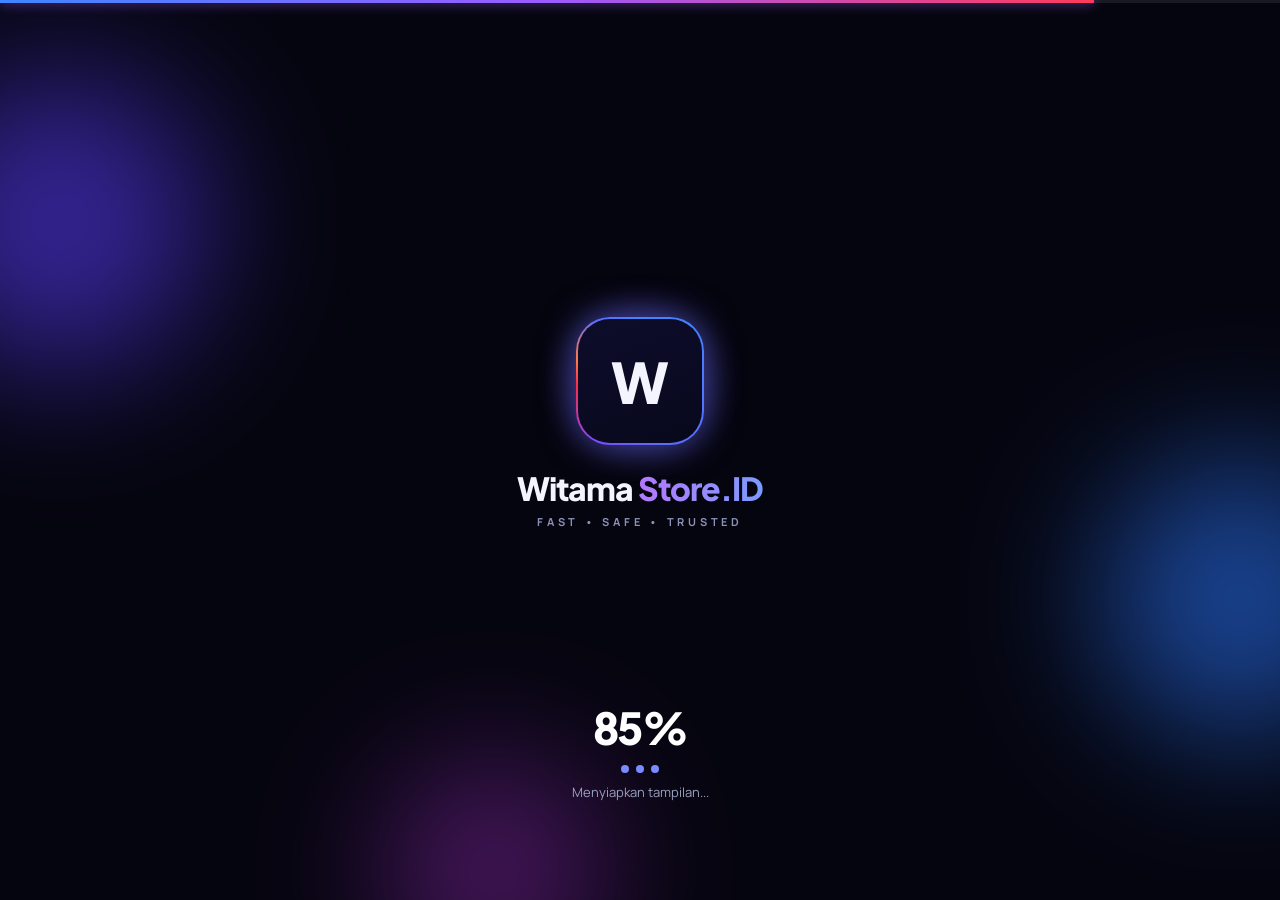
==== index.html @ 4ad50e14 "Add files via upload" ====
<!doctype html>
<html lang="id"><head><meta charset="utf-8"><meta name="viewport" content="width=device-width,initial-scale=1,viewport-fit=cover">
<title>Witama Store.ID — Katalog</title>
<link rel="preconnect" href="https://fonts.googleapis.com"><link rel="preconnect" href="https://fonts.gstatic.com" crossorigin>
<link href="https://fonts.googleapis.com/css2?family=Manrope:wght@400;500;600;700;800&family=Plus+Jakarta+Sans:wght@600;700;800&display=swap" rel="stylesheet">
<link rel="stylesheet" href="style.css?v=20261004-v12"></head>
<body class="site-page">
<svg width="0" height="0" style="position:absolute"><defs><linearGradient id="wg" x1="0" y1="0" x2="1" y2="1"><stop offset="0" stop-color="#7a4dff"/><stop offset="1" stop-color="#3f86ff"/></linearGradient></defs><symbol id="w" viewBox="0 0 130 110"><path fill="url(#wg)" d="M6 12h30l15 58 14-38h0l14 38 15-58h30l-33 92H78L65 68 52 104H39z"/></symbol></svg>
<div id="splash" class="splash"><span class="sp-top"><b id="spFill"></b></span><i class="blob b1"></i><i class="blob b2"></i><i class="blob b3"></i>
<div class="sp-core"><span class="sp-glow"></span><div class="sp-logo neon" id="spLogo"><span>W</span></div><h2 id="spBrand">Witama <i>Store.ID</i></h2><p class="sp-tag">FAST • SAFE • TRUSTED</p></div>
<div class="sp-foot"><b id="spPct">0%</b><div class="dots"><i></i><i></i><i></i></div><span id="spText">Menyiapkan tampilan...</span></div></div>
<div id="wall" class="wall"></div>
<div class="app">
<!-- BERANDA -->
<section id="vHome" class="view">
  <header class="bar"><a class="brand" href="index.html"><span class="brand-logo neon"><span>W</span></span><b class="brand-name">Witama <i>Store.ID</i></b></a></header>
  <p id="homeDesc" class="home-desc">Solusi digital terbaik untuk kebutuhan online kamu.</p>
  <div id="homeGrid" class="grid2"></div><div id="empty" class="empty hidden">Belum ada katalog aktif.</div>
</section>
<!-- DETAIL -->
<section id="vDet" class="view hidden">
  <header class="bar"><a class="brand" href="index.html"><span class="brand-logo neon"><span>W</span></span><b class="brand-name">Witama <i>Store.ID</i></b></a><div class="bar-r"><a class="pill sq" href="index.html" data-home aria-label="Tutup">×</a></div></header>
  <div class="head-txt"><button id="dToggle" class="d-toggle" type="button"><h2 id="dTitle"></h2><span>⌄</span></button><div id="dDesc" class="dd hidden"></div></div>
  <div class="d-art neon"><i class="badge">Rekomendasi</i><img id="dImg" alt=""><div id="dPh" class="ph"><svg viewBox="0 0 130 110"><use href="#w"/></svg></div></div>
  <h3 class="d-h">Detail Katalog</h3>
  <div class="feat"><span>◈</span><div><b>Akses Cepat</b><small>Proses langsung dalam hitungan detik</small></div></div>
  <div class="feat"><span>🔒</span><div><b>Aman &amp; Terpercaya</b><small>Data anda selalu terlindungi</small></div></div>
  <div class="feat"><span>◆</span><div><b>Harga Terbaik</b><small>Kualitas premium dengan harga bersahabat</small></div></div>
  <button id="openProduct" class="btn-main">⚡ Buka Katalog →</button>
</section>
<footer class="foot">© <span id="yr"></span> <b id="footBrand">Witama Store.ID</b>. All rights reserved.</footer>
</div>
<script src="data.js?v=20261004-v12"></script><script src="script.js?v=20261004-v12"></script>
</body></html>
---- style.css ----
:root{--text:#f4f4ff;--muted:#9aa0c0;--p:#8a5cff;--b:#3f86ff;--danger:#ff7187;--ok:#72e0ad;--font:'Manrope',system-ui,sans-serif;--disp:'Plus Jakarta Sans',var(--font);--grad:linear-gradient(90deg,#7a4dff,#3f86ff);--edge:linear-gradient(135deg,#4f8dff,#9b5cff 55%,#d45bff)}
*{box-sizing:border-box;-webkit-tap-highlight-color:transparent}html{scroll-behavior:smooth}
body{margin:0;color:var(--text);font-family:var(--font);background:#04040f}
body:before{content:"";position:fixed;inset:0;z-index:-1;background:radial-gradient(ellipse at 20% 8%,rgba(122,77,255,.45),transparent 45%),radial-gradient(ellipse at 90% 30%,rgba(47,110,255,.35),transparent 42%),radial-gradient(ellipse at 40% 75%,rgba(160,60,255,.28),transparent 45%),radial-gradient(1.2px 1.2px at 12% 20%,#fff8,transparent),radial-gradient(1px 1px at 70% 12%,#fff9,transparent),radial-gradient(1px 1px at 38% 48%,#fff7,transparent),radial-gradient(1.2px 1.2px at 85% 66%,#fff8,transparent),radial-gradient(1px 1px at 22% 82%,#fff7,transparent),#04040f}
a{color:inherit;text-decoration:none}button,input,textarea{font:inherit;color:inherit}button{cursor:pointer}.hidden{display:none!important}
.app{width:min(100%,480px);margin:auto;padding:max(14px,env(safe-area-inset-top)) 16px 28px;min-height:100vh}
.view{animation:in .25s ease}@keyframes in{from{opacity:0;transform:translateY(6px)}}
.bar{display:flex;align-items:center;justify-content:space-between;gap:8px;padding:10px 12px;border:1px solid rgba(120,130,255,.22);border-radius:20px;background:rgba(14,14,36,.6);backdrop-filter:blur(14px);margin-bottom:18px}
.brand{display:flex;align-items:center;gap:10px;min-width:0}.brand-logo{width:36px;height:36px;border-radius:11px;display:grid;place-items:center;overflow:hidden;background:var(--grad);box-shadow:0 0 18px rgba(110,80,255,.45);flex:none}.brand-logo span{font:800 20px var(--disp)}.brand-logo img{width:100%;height:100%;object-fit:cover}
.brand-name{font:800 15px var(--disp);white-space:nowrap}.brand-name small{font-weight:600;color:var(--muted)}i{font-style:normal}.brand-name i,h1 i{background:linear-gradient(90deg,#b678ff,#7a9bff);-webkit-background-clip:text;background-clip:text;color:transparent}
.bar-r{display:flex;gap:8px}.pill{border:1px solid rgba(120,130,255,.3);background:rgba(30,32,70,.55);border-radius:12px;padding:8px 12px;font-size:11px;font-weight:700;color:#cfd3ff}.pill.sq{width:38px;height:38px;padding:0;display:grid;place-items:center;font-size:20px;line-height:1}
.hero{text-align:left;padding:6px 4px 24px}.hero-art{height:210px;display:grid;place-items:center;margin-bottom:6px;filter:drop-shadow(0 0 30px rgba(120,80,255,.7))}.hero-art svg{height:170px;width:auto}.hero-art img{max-height:210px;max-width:100%;border-radius:22px;object-fit:contain}
.eyebrow,.sec-head b{font-size:11px;letter-spacing:.3em;font-weight:800;color:#aab0d6}
.hero h1{font:800 38px/1.05 var(--disp);letter-spacing:-.04em;margin:8px 0 6px}.hero p{margin:0 0 18px;color:#c7cae6;font-size:14px}
.cta-line{display:flex;align-items:center;gap:12px;padding:10px 16px 10px 10px;border-radius:18px;border:1.5px solid transparent;background:linear-gradient(#0c0c26,#0c0c26) padding-box,var(--edge) border-box;box-shadow:0 0 22px rgba(110,80,255,.35)}.cta-ic{width:34px;height:34px;border-radius:50%;display:grid;place-items:center;background:rgba(120,90,255,.3)}.cta-line b{flex:1;font-size:15px;color:#c9b6ff}.cta-line em{font-style:normal;color:#c9b6ff}
.sec-head{display:flex;justify-content:space-between;align-items:center;margin:8px 4px 12px}.sec-head a,.sec-head span{font-size:12px;color:#b9a2ff;font-weight:600}
.neon{border:1.5px solid transparent;background:linear-gradient(160deg,#0d0d2c,#08081c) padding-box,var(--edge) border-box;box-shadow:0 0 20px rgba(100,80,255,.35),inset 0 0 24px rgba(80,70,255,.12)}
.grid2{display:grid;grid-template-columns:1fr 1fr;gap:12px}.card{position:relative;border-radius:22px;padding:14px 12px 12px;display:flex;flex-direction:column;gap:8px;min-height:128px}.ci{width:60px;height:60px;border-radius:16px;overflow:hidden;display:grid;place-items:center}.ci img,.ri img{width:100%;height:100%;object-fit:cover}.ci svg,.ri svg{width:70%}.card b{font-size:13px;padding-right:34px}
.go{width:30px;height:30px;border-radius:50%;display:grid;place-items:center;background:linear-gradient(135deg,#7a4dff,#4e8cff);font-size:14px;flex:none}.card .go{position:absolute;right:10px;bottom:10px}
.head-txt{padding:4px 4px 16px}.head-txt h2{font:800 28px/1.1 var(--disp);letter-spacing:-.03em;margin:8px 0}.head-txt p{margin:0;color:#c7cae6;font-size:13.5px}
.list{display:grid;gap:12px}.row{display:flex;align-items:center;gap:14px;padding:12px;border-radius:22px}.ri{width:64px;height:64px;border-radius:16px;overflow:hidden;display:grid;place-items:center;flex:none}.row div{flex:1;min-width:0}.row b{display:block;font-size:14px}.row small{display:block;color:var(--muted);font-size:11.5px;margin-top:3px;overflow:hidden;text-overflow:ellipsis;white-space:nowrap}
.d-art{position:relative;border-radius:22px;overflow:hidden;aspect-ratio:16/10;display:grid;place-items:center;margin-bottom:16px}.d-art img{width:100%;height:100%;object-fit:cover}.ph svg{width:90px}.badge{position:absolute;right:10px;top:10px;z-index:2;font-size:10px;padding:5px 10px;border-radius:10px;background:rgba(10,10,30,.75);border:1px solid rgba(160,150,255,.4)}
.d-h{font:700 16px var(--disp);padding-bottom:8px;margin:6px 4px 10px;border-bottom:1px solid rgba(120,130,255,.3)}
.feat{display:flex;gap:12px;align-items:center;padding:8px 4px}.feat span{width:40px;height:40px;border-radius:12px;display:grid;place-items:center;background:rgba(80,80,170,.35);border:1px solid rgba(130,130,255,.25)}.feat b{display:block;font-size:14px}.feat small{color:var(--muted);font-size:11.5px}
.btn-main{display:block;width:100%;margin-top:18px;padding:15px;border:0;border-radius:18px;background:var(--grad);color:#fff;font-weight:800;font-size:15px;box-shadow:0 8px 28px rgba(90,80,255,.45)}.btn-main.sm{padding:12px;font-size:14px;border-radius:14px;margin-top:12px}.btn-main:disabled{opacity:.6}
.empty{text-align:center;color:var(--muted);padding:30px}footer{text-align:center;color:#6f7498;font-size:11px;padding:26px 0 8px}
/* admin */
.panel{border:1px solid rgba(120,130,255,.22);border-radius:20px;background:rgba(12,12,32,.7);padding:14px;margin-bottom:14px}.panel h3{margin:0 0 12px;font:700 15px var(--disp)}
.stats{display:grid;grid-template-columns:repeat(3,1fr);gap:10px;margin-bottom:14px}.stats div{border:1px solid rgba(120,130,255,.22);border-radius:16px;background:rgba(12,12,32,.7);padding:12px}.stats small{color:var(--muted);font-size:12px}.stats b{display:block;font:800 26px var(--disp)}
.sub{border:1px solid rgba(120,130,255,.2);border-radius:14px;padding:12px;margin-bottom:10px;background:rgba(8,8,24,.6)}.sub>b,summary b{display:block;font-size:13px}.sub small{display:block;color:var(--muted);font-size:11px;margin:2px 0 8px}summary{cursor:pointer;list-style:none}
.logo-row{display:flex;align-items:center;gap:10px}.lp{width:60px;height:60px;border-radius:14px;overflow:hidden;display:grid;place-items:center;background:var(--grad);font:800 28px var(--disp);flex:none}.lp.big{width:92px;background:#0d0d2c;border:1px solid rgba(120,130,255,.3)}.lp img{width:100%;height:100%;object-fit:cover}
.up{position:relative;padding:9px 14px;border-radius:10px;border:1px solid rgba(100,140,255,.5);background:rgba(40,60,140,.35);font-size:12px;font-weight:700;color:#bcd0ff;cursor:pointer}input[type=file]{position:absolute;inset:0;opacity:0;width:100%;height:100%;cursor:pointer}.trash{margin-left:auto;width:36px;height:36px;border-radius:10px;border:1px solid rgba(120,130,255,.25);background:transparent}
label{display:block;font-size:12.5px;color:#c7cae6;font-weight:600;margin:10px 0 0}input:not([type=file]):not([type=checkbox]),textarea{display:block;width:100%;margin-top:6px;padding:13px;border-radius:12px;border:1px solid rgba(120,130,255,.25);background:#08081c;font-size:14px}textarea{min-height:80px;resize:vertical}input:focus,textarea:focus{outline:1.5px solid #7a6cff}
.drop{position:relative;display:grid;place-items:center;min-height:130px;margin-top:10px;border:1.5px dashed rgba(130,120,255,.5);border-radius:16px;overflow:hidden;text-align:center}.drop img{width:100%;max-height:220px;object-fit:cover}.drop span{padding:16px}.drop i{font-size:30px;color:#b9a2ff}.drop b{display:block;color:#b9a2ff}.drop small{color:var(--muted);font-size:11px}
.sw{display:flex;justify-content:space-between;align-items:center}.switch{position:relative;width:52px;height:30px;margin:0}.switch input{opacity:0;width:0;height:0}.switch i{position:absolute;inset:0;border-radius:99px;background:#2a2c4d;transition:.2s}.switch i:after{content:"";position:absolute;width:24px;height:24px;left:3px;top:3px;border-radius:50%;background:#fff;transition:.2s}.switch input:checked+i{background:var(--grad)}.switch input:checked+i:after{transform:translateX(22px)}
.admin-list{display:grid;gap:10px;margin-top:12px}.admin-item{display:grid;grid-template-columns:52px 1fr;gap:10px;padding:10px;border:1px solid rgba(120,130,255,.2);border-radius:14px;background:rgba(8,8,24,.6)}.admin-item-img{width:52px;height:52px;border-radius:12px;overflow:hidden;display:grid;place-items:center;background:var(--grad);font-weight:800}.admin-item-img img{width:100%;height:100%;object-fit:cover}.admin-item-info b{display:block;font-size:13px}.admin-item-info small{display:block;color:var(--muted);font-size:11px;overflow:hidden;text-overflow:ellipsis;white-space:nowrap}.admin-item-info em{font-style:normal;font-size:11px;font-weight:700}.on{color:var(--ok)}.off{color:var(--danger)}
.admin-item-actions{grid-column:1/-1;display:flex;gap:8px}.admin-item-actions button{flex:1;padding:8px;border-radius:10px;border:1px solid rgba(120,130,255,.3);background:rgba(30,32,70,.55);font-size:12px}.admin-item-actions .danger{color:var(--danger)}
.sheet{position:fixed;inset:0;z-index:50;overflow:auto;background:#04040f}.sheet:before{content:"";position:fixed;inset:0;z-index:-1;background:radial-gradient(ellipse at 20% 8%,rgba(122,77,255,.35),transparent 50%)}
.notice{padding:12px 14px;border-radius:14px;font-size:13px;margin-bottom:12px;border:1px solid}.notice.error{color:#ff9aab;border-color:#7b3348;background:rgba(60,15,30,.6)}.notice.success{color:var(--ok);border-color:#2c6b52;background:rgba(15,50,40,.5)}

.wall{position:fixed;inset:0;z-index:-1;background:center/cover no-repeat}.wall:after{content:"";position:absolute;inset:0;background:linear-gradient(180deg,rgba(4,4,15,.5),rgba(4,4,15,.8))}.has-wall:before{display:none}
@property --ang{syntax:'<angle>';inherits:false;initial-value:0deg}@keyframes spin{to{--ang:360deg}}
.neon{--ang:0deg;--run:conic-gradient(from var(--ang),#3f86ff 0%,#5a6cff 45%,#7a4dff 60%,#ff2b4a 74%,#ff7a45 80%,#5a6cff 90%,#3f86ff 100%);position:relative;border:1.5px solid transparent;background:linear-gradient(160deg,#0d0d2c,#08081c) padding-box,var(--run) border-box;box-shadow:0 0 16px rgba(63,134,255,.25);animation:spin 3.2s linear infinite}
.neon:before{content:"";position:absolute;inset:-2px;border-radius:inherit;background:var(--run);filter:blur(12px);opacity:.45;z-index:-1}
.d-art.neon:before{display:none}
.clamp{display:-webkit-box;-webkit-line-clamp:4;-webkit-box-orient:vertical;overflow:hidden}.head-txt p{white-space:pre-line;overflow-wrap:anywhere}.head-txt h2{overflow-wrap:anywhere}
.more{margin:8px 0 0;padding:0;border:0;background:none;color:#b9a2ff;font-weight:700;font-size:13px}
#notice{position:fixed;top:max(12px,env(safe-area-inset-top));left:50%;transform:translateX(-50%);width:min(440px,calc(100% - 24px));z-index:90;box-shadow:0 8px 30px rgba(0,0,0,.6)}.notice.error{background:#2a0f1b}.notice.success{background:#0c2a22}

.dd{margin-top:2px;color:#d3d6ee;font-size:13.5px;line-height:1.6}.dd.collapsed{max-height:11em;overflow:hidden;-webkit-mask-image:linear-gradient(#000 65%,transparent);mask-image:linear-gradient(#000 65%,transparent)}
.d-intro{margin:0 0 12px;color:#c7cae6}.d-sub{margin:14px 0 8px;font:700 14px var(--disp);color:#fff}
.d-item{display:flex;gap:10px;align-items:flex-start;padding:9px 10px;margin-bottom:8px;border:1px solid rgba(120,130,255,.22);border-radius:14px;background:rgba(14,14,40,.55)}
.d-item .e{width:32px;height:32px;border-radius:10px;display:grid;place-items:center;background:rgba(90,80,190,.35);flex:none;font-size:16px}.d-item b{display:block;font-size:13px;color:#fff}.d-item small{display:block;color:var(--muted);font-size:12px;line-height:1.45;margin-top:1px}

html,body{overflow-x:hidden;max-width:100%}.app{max-width:100%;overflow-x:clip}
.admin-item{grid-template-columns:52px minmax(0,1fr)}.admin-item>*,.row>*,.feat>*,.d-item>*{min-width:0}.admin-item-info{overflow:hidden}.admin-item-info small{overflow:hidden;text-overflow:ellipsis;white-space:nowrap}
.hero{padding-top:min(32vh,240px)}

.hero{padding-top:6px}
.d-toggle{display:flex;align-items:center;justify-content:space-between;gap:12px;width:100%;text-align:left;padding:14px 16px;border-radius:18px;border:1px solid rgba(130,130,255,.3);background:rgba(14,14,40,.6);backdrop-filter:blur(10px)}
.d-toggle h2{margin:0;font:800 22px/1.15 var(--disp);letter-spacing:-.02em;overflow-wrap:anywhere}.d-toggle span{font-size:20px;color:#b9a2ff;transition:transform .2s;flex:none}.d-toggle.open span{transform:rotate(180deg)}
.dd:not(.hidden){margin-top:14px;animation:in .25s ease}

.home-desc{margin:2px 4px 20px;font-size:15px;line-height:1.5;color:#dfe2f7}.grid2{grid-template-columns:repeat(2,minmax(0,1fr))}



.site-page .bar{background:none;border:0;backdrop-filter:none;padding:0 2px;margin-bottom:16px;justify-content:space-between}
.site-page .brand{gap:14px}.site-page .brand-logo{width:76px;height:76px;border-radius:22px}.site-page .brand-logo span{font-size:38px}
.site-page .brand-name{font-size:21px;letter-spacing:-.02em;text-shadow:0 2px 12px rgba(0,0,0,.6)}

/* splash */
.splash{position:fixed;inset:0;z-index:200;display:grid;place-items:center;overflow:hidden;background:#05050f;transition:transform .85s cubic-bezier(.77,0,.18,1),opacity .85s}.splash.out{transform:translateY(-100%);opacity:.3;pointer-events:none}
.sp-top{position:absolute;left:0;top:0;width:100%;height:3px;background:rgba(255,255,255,.08);z-index:3}.sp-top b{display:block;height:100%;width:0;background:linear-gradient(90deg,#3f86ff,#9b5cff,#ff3b5c);box-shadow:0 0 12px #9b5cff;transition:width .35s}
.blob{position:absolute;border-radius:50%;filter:blur(70px);opacity:.55;animation:drift 9s ease-in-out infinite}.b1{width:300px;height:300px;background:#5b3dff;left:-90px;top:8%}.b2{width:280px;height:280px;background:#2b78ff;right:-100px;bottom:18%;animation-delay:-3s}.b3{width:220px;height:220px;background:#d13bff;left:30%;bottom:-80px;animation-delay:-6s;opacity:.35}
@keyframes drift{50%{transform:translate(30px,-40px) scale(1.15)}}@keyframes pulse{50%{transform:scale(1.12);opacity:.7}}@keyframes bob{50%{transform:translateY(-8px)}}
.sp-core{position:relative;display:flex;flex-direction:column;align-items:center;text-align:center;margin-top:-6vh}
.sp-glow{position:absolute;top:-32px;width:190px;height:190px;border-radius:34%;background:radial-gradient(circle,rgba(130,100,255,.55),transparent 68%);filter:blur(10px);animation:pulse 2.2s ease-in-out infinite}
.sp-logo{position:relative;width:128px;height:128px;border-radius:34px;overflow:hidden;display:grid;place-items:center;border-width:2.5px;box-shadow:0 0 36px rgba(100,110,255,.55);animation:spin 2.4s linear infinite,bob 3s ease-in-out infinite}.sp-logo:before{display:none}
.sp-logo img{width:100%;height:100%;object-fit:cover}.sp-logo span{font:800 56px var(--disp)}
.splash h2{font:800 32px/1.1 var(--disp);letter-spacing:-.03em;margin:26px 0 8px}.splash h2 i{background:linear-gradient(90deg,#b678ff,#7a9bff);-webkit-background-clip:text;background-clip:text;color:transparent}
.sp-tag{margin:0;font-size:11px;letter-spacing:.34em;color:#8d93b8;font-weight:700}
.sp-foot{position:absolute;bottom:11%;left:0;right:0;display:flex;flex-direction:column;align-items:center;gap:10px;color:#9aa0c0;font-size:13px}.sp-foot b{font:800 44px var(--disp);color:#fff;letter-spacing:-.04em;font-variant-numeric:tabular-nums}
.dots{display:flex;gap:7px}.dots i{width:8px;height:8px;border-radius:50%;background:#7a8bff;animation:dot 1s ease-in-out infinite}.dots i:nth-child(2){animation-delay:.15s}.dots i:nth-child(3){animation-delay:.3s}@keyframes dot{0%,100%{transform:translateY(0);opacity:.4}50%{transform:translateY(-7px);opacity:1}}
/* logo neon + sway */
.site-page .brand-logo:before{display:none}.site-page .brand-logo{box-shadow:0 0 20px rgba(80,120,255,.5)}
@keyframes sway{0%,100%{transform:rotate(-1.4deg) translateY(0)}50%{transform:rotate(1.4deg) translateY(-5px)}}
.site-page .brand-logo,.card.neon{animation:spin 3.2s linear infinite,sway 4s ease-in-out infinite}
@media (prefers-reduced-motion:reduce){.site-page .brand-logo,.card.neon{animation:spin 3.2s linear infinite}.sp,.sp-glow{animation:none}}
/* footer */
.foot{margin-top:34px;padding:22px 8px 6px;border-top:1px solid rgba(130,140,255,.25);text-align:center;color:#9aa0c0;font-size:13px;line-height:1.6}.foot b{background:linear-gradient(90deg,#b678ff,#7a9bff);-webkit-background-clip:text;background-clip:text;color:transparent}
/* goyang lebih kuat */
@keyframes sway{0%,100%{transform:rotate(-3deg) translateY(0)}50%{transform:rotate(3deg) translateY(-9px) scale(1.02)}}
@keyframes swayLogo{0%,100%{transform:rotate(-6deg) translateY(0)}50%{transform:rotate(6deg) translateY(-8px) scale(1.04)}}
.card.neon{animation:spin 3.2s linear infinite,sway 3.2s ease-in-out infinite}
.site-page .brand-logo{animation:spin 3.2s linear infinite,swayLogo 3s ease-in-out infinite}
.grid2{gap:16px}
@media (prefers-reduced-motion:reduce){.site-page .brand-logo,.card.neon{animation:spin 3.2s linear infinite}}

/* kartu: gambar memenuhi kartu */
.grid2 .card{display:block;padding:0;min-height:0;aspect-ratio:3/4}
.card .ci{position:absolute;inset:0;width:auto;height:auto;border-radius:20.5px;overflow:hidden;display:grid;place-items:center;background:linear-gradient(160deg,#16144a,#0a0a24)}
.card .ci img{width:100%;height:100%;object-fit:cover}.card .ci svg{width:44%}
.card .ci:after{content:"";position:absolute;inset:0;background:linear-gradient(180deg,transparent 48%,rgba(4,4,20,.88))}
.card b{position:absolute;left:14px;right:58px;bottom:14px;z-index:2;padding:0;font-size:14px;line-height:1.25;text-shadow:0 2px 10px rgba(0,0,0,.8)}.card .go{z-index:2}
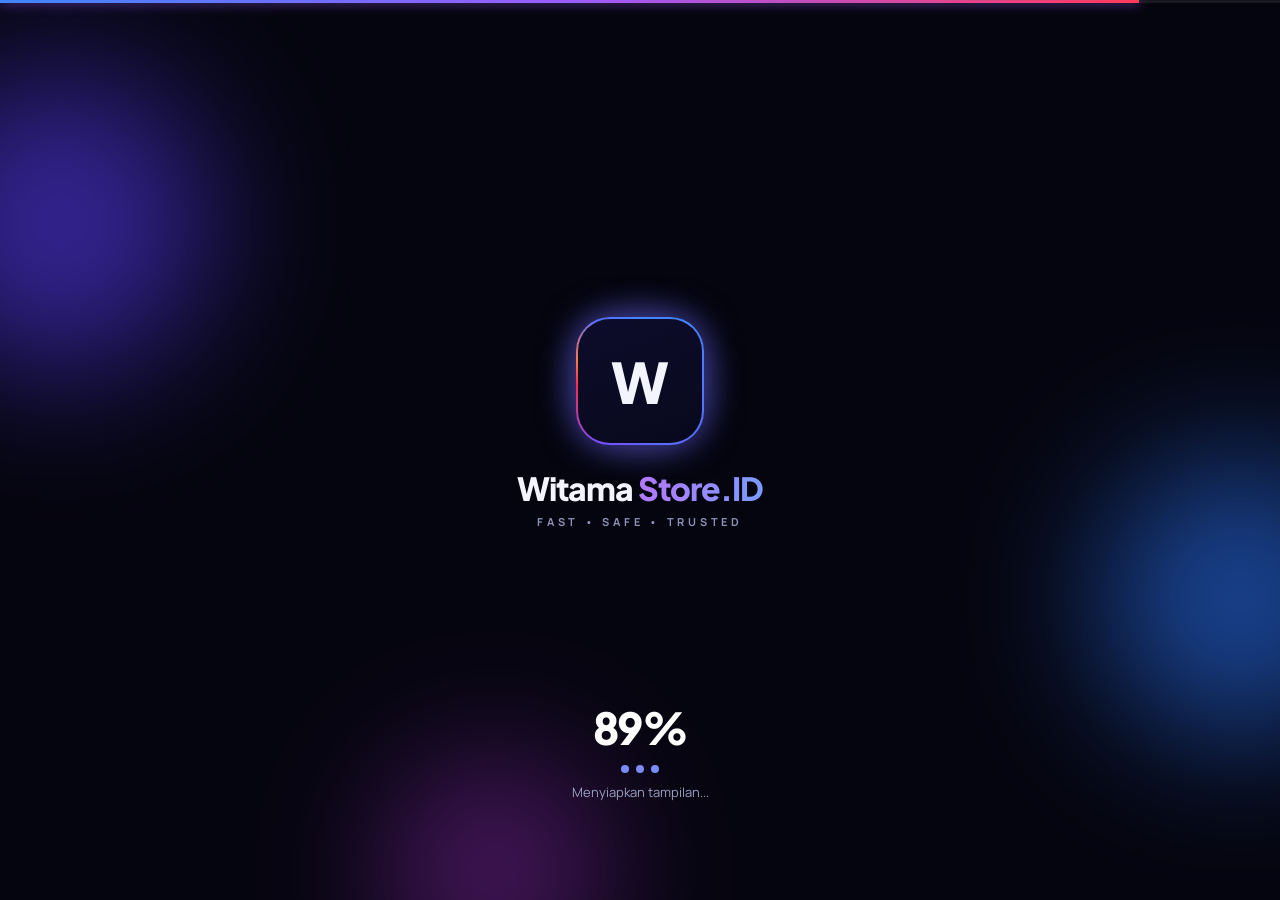
==== commit 2681248e: "Add files via upload" ====
--- a/index.html
+++ b/index.html
@@ -3,7 +3,7 @@
 <title>Witama Store.ID — Katalog</title>
 <link rel="preconnect" href="https://fonts.googleapis.com"><link rel="preconnect" href="https://fonts.gstatic.com" crossorigin>
 <link href="https://fonts.googleapis.com/css2?family=Manrope:wght@400;500;600;700;800&family=Plus+Jakarta+Sans:wght@600;700;800&display=swap" rel="stylesheet">
-<link rel="stylesheet" href="style.css?v=20261004-v12"></head>
+<link rel="stylesheet" href="style.css?v=20261004-v13"></head>
 <body class="site-page">
 <svg width="0" height="0" style="position:absolute"><defs><linearGradient id="wg" x1="0" y1="0" x2="1" y2="1"><stop offset="0" stop-color="#7a4dff"/><stop offset="1" stop-color="#3f86ff"/></linearGradient></defs><symbol id="w" viewBox="0 0 130 110"><path fill="url(#wg)" d="M6 12h30l15 58 14-38h0l14 38 15-58h30l-33 92H78L65 68 52 104H39z"/></symbol></svg>
 <div id="splash" class="splash"><span class="sp-top"><b id="spFill"></b></span><i class="blob b1"></i><i class="blob b2"></i><i class="blob b3"></i>
@@ -30,5 +30,5 @@
 </section>
 <footer class="foot">© <span id="yr"></span> <b id="footBrand">Witama Store.ID</b>. All rights reserved.</footer>
 </div>
-<script src="data.js?v=20261004-v12"></script><script src="script.js?v=20261004-v12"></script>
+<script src="data.js?v=20261004-v13"></script><script src="script.js?v=20261004-v13"></script>
 </body></html>
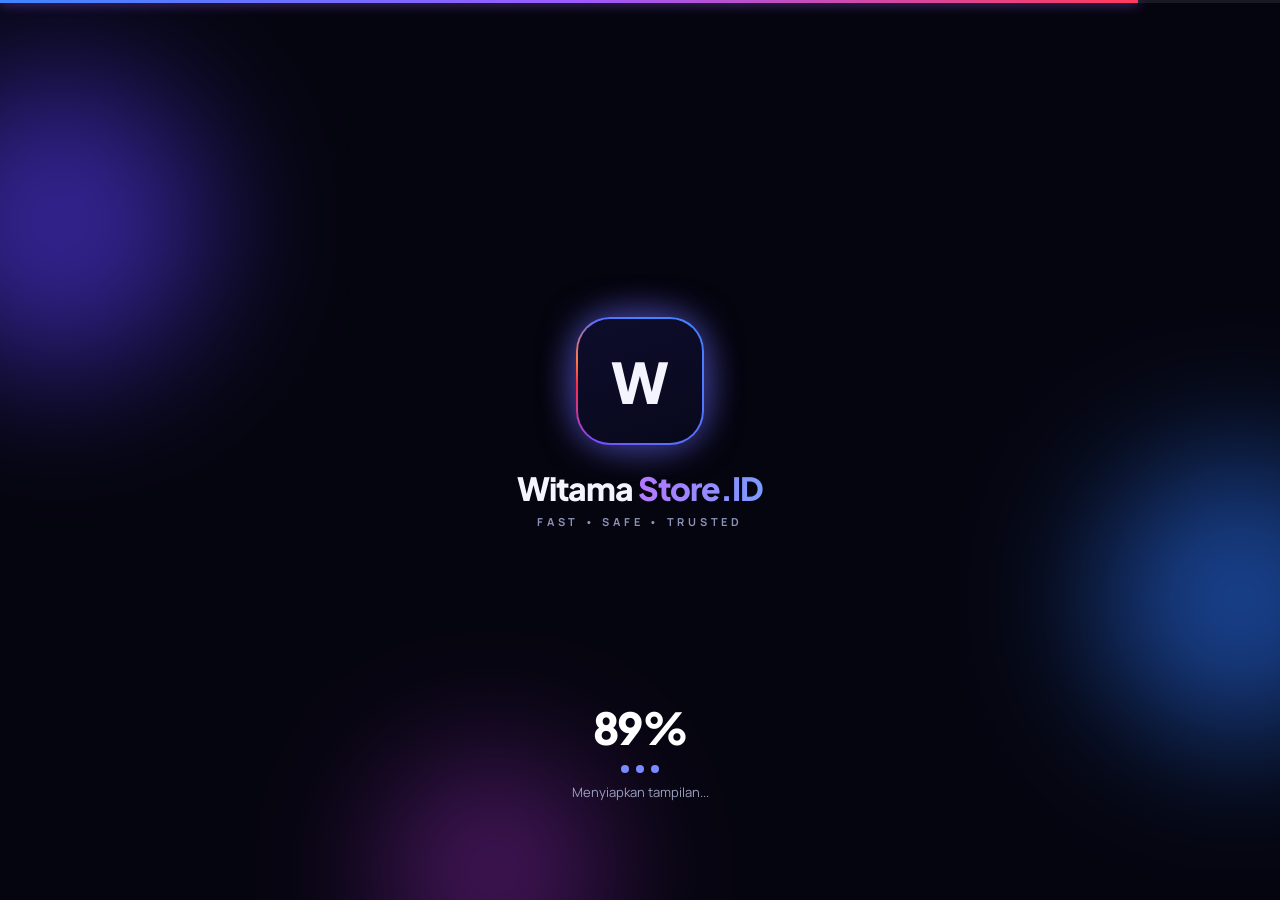
==== commit 3771380a: "Add files via upload" ====
--- a/index.html
+++ b/index.html
@@ -30,5 +30,5 @@
 </section>
 <footer class="foot">© <span id="yr"></span> <b id="footBrand">Witama Store.ID</b>. All rights reserved.</footer>
 </div>
-<script src="data.js?v=20261004-v13"></script><script src="script.js?v=20261004-v13"></script>
+<script src="data.js?v=20261004-v13"></script><script src="script.js?v=20261004-v14"></script>
 </body></html>
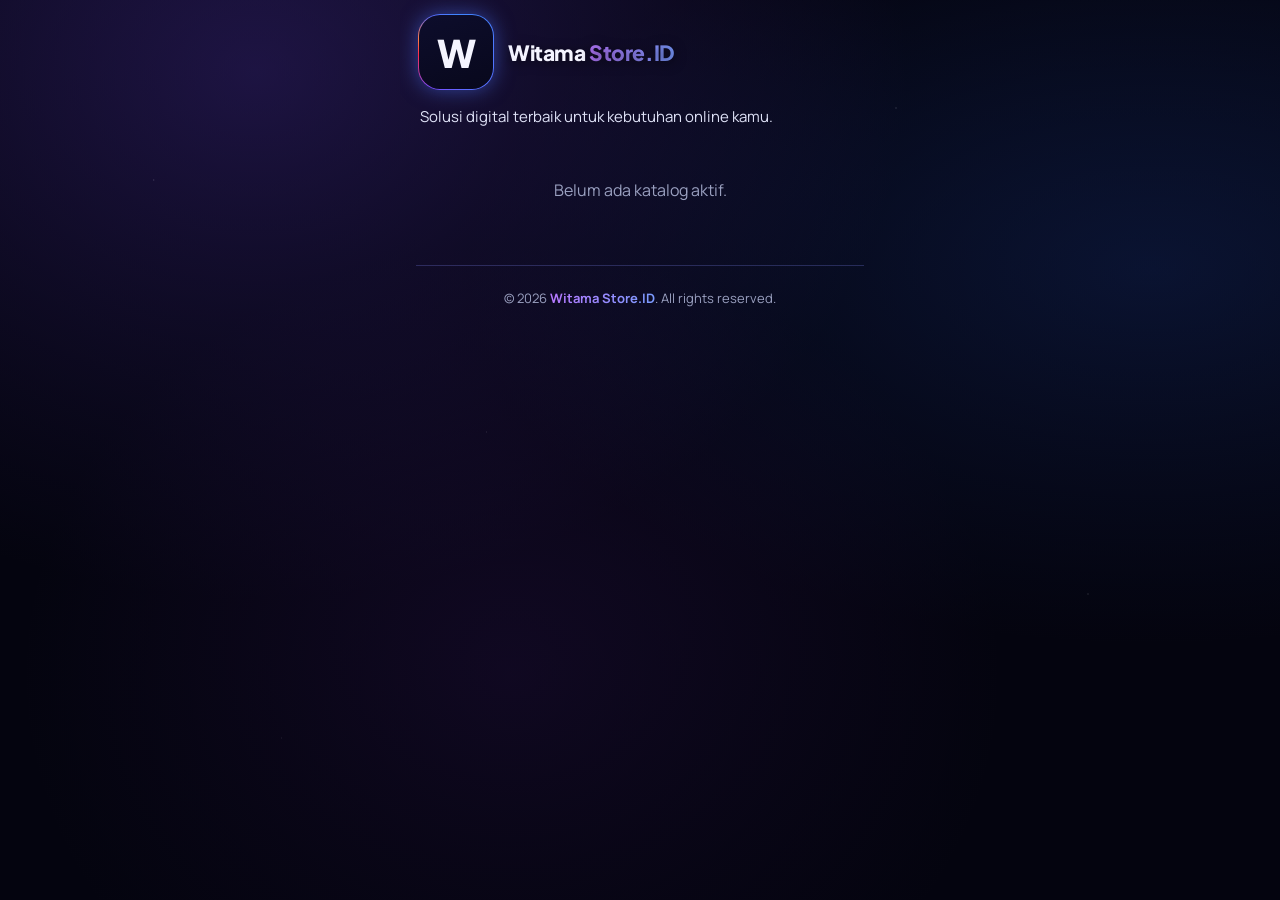
==== commit 3399d0e7: "Add files via upload" ====
--- a/index.html
+++ b/index.html
@@ -30,5 +30,5 @@
 </section>
 <footer class="foot">© <span id="yr"></span> <b id="footBrand">Witama Store.ID</b>. All rights reserved.</footer>
 </div>
-<script src="data.js?v=20261004-v13"></script><script src="script.js?v=20261004-v14"></script>
+<script src="data.js?v=20261004-v13"></script><script src="script.js?v=20261004-v15"></script>
 </body></html>
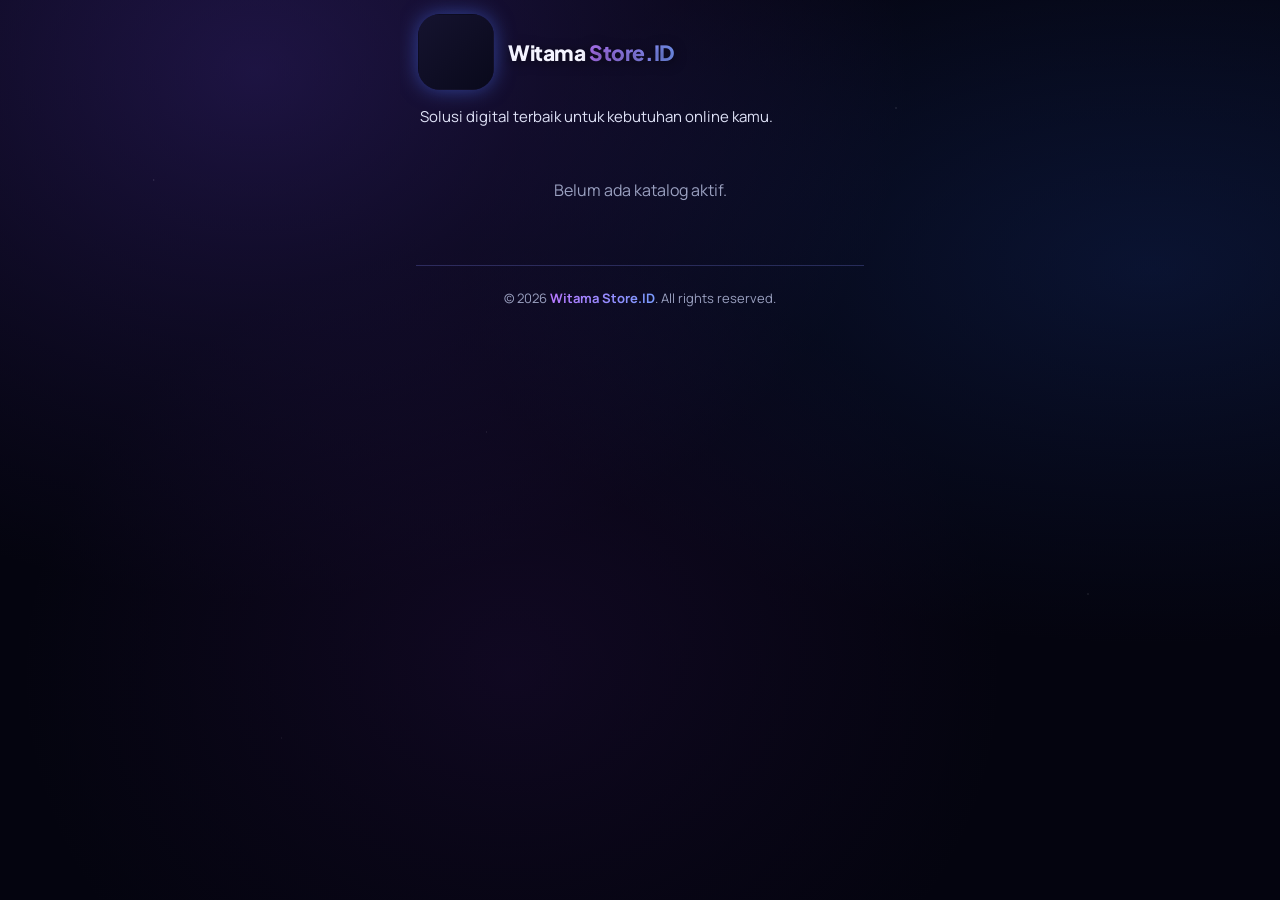
==== commit 58e8f888: "Add files via upload" ====
--- a/index.html
+++ b/index.html
@@ -3,12 +3,13 @@
 <title>Witama Store.ID — Katalog</title>
 <link rel="preconnect" href="https://fonts.googleapis.com"><link rel="preconnect" href="https://fonts.gstatic.com" crossorigin>
 <link href="https://fonts.googleapis.com/css2?family=Manrope:wght@400;500;600;700;800&family=Plus+Jakarta+Sans:wght@600;700;800&display=swap" rel="stylesheet">
-<link rel="stylesheet" href="style.css?v=20261004-v13"></head>
+<link rel="stylesheet" href="style.css?v=20261004-v16"></head>
 <body class="site-page">
 <svg width="0" height="0" style="position:absolute"><defs><linearGradient id="wg" x1="0" y1="0" x2="1" y2="1"><stop offset="0" stop-color="#7a4dff"/><stop offset="1" stop-color="#3f86ff"/></linearGradient></defs><symbol id="w" viewBox="0 0 130 110"><path fill="url(#wg)" d="M6 12h30l15 58 14-38h0l14 38 15-58h30l-33 92H78L65 68 52 104H39z"/></symbol></svg>
 <div id="splash" class="splash"><span class="sp-top"><b id="spFill"></b></span><i class="blob b1"></i><i class="blob b2"></i><i class="blob b3"></i>
 <div class="sp-core"><span class="sp-glow"></span><div class="sp-logo neon" id="spLogo"><span>W</span></div><h2 id="spBrand">Witama <i>Store.ID</i></h2><p class="sp-tag">FAST • SAFE • TRUSTED</p></div>
 <div class="sp-foot"><b id="spPct">0%</b><div class="dots"><i></i><i></i><i></i></div><span id="spText">Menyiapkan tampilan...</span></div></div>
+<script>setTimeout(function(){var s=document.getElementById("splash");if(s&&!s.classList.contains("out")){s.classList.add("out");setTimeout(function(){s.remove();},900);}},4200);</script>
 <div id="wall" class="wall"></div>
 <div class="app">
 <!-- BERANDA -->
@@ -30,5 +31,5 @@
 </section>
 <footer class="foot">© <span id="yr"></span> <b id="footBrand">Witama Store.ID</b>. All rights reserved.</footer>
 </div>
-<script src="data.js?v=20261004-v13"></script><script src="script.js?v=20261004-v15"></script>
+<script src="data.js?v=20261004-v16"></script><script src="script.js?v=20261004-v16"></script>
 </body></html>
--- a/style.css
+++ b/style.css
@@ -103,3 +103,8 @@
 .card .ci img{width:100%;height:100%;object-fit:cover}.card .ci svg{width:44%}
 .card .ci:after{content:"";position:absolute;inset:0;background:linear-gradient(180deg,transparent 48%,rgba(4,4,20,.88))}
 .card b{position:absolute;left:14px;right:58px;bottom:14px;z-index:2;padding:0;font-size:14px;line-height:1.25;text-shadow:0 2px 10px rgba(0,0,0,.8)}.card .go{z-index:2}
+
+/* v16 stability: never block the catalog because a remote image/API is slow */
+.sp-logo:empty,.brand-logo:empty{background:linear-gradient(135deg,#15132f,#09091b);}
+.sp-logo img,.brand-logo img{display:block;width:100%;height:100%;object-fit:cover;}
+@media (prefers-reduced-motion:reduce){.splash{transition:none}}
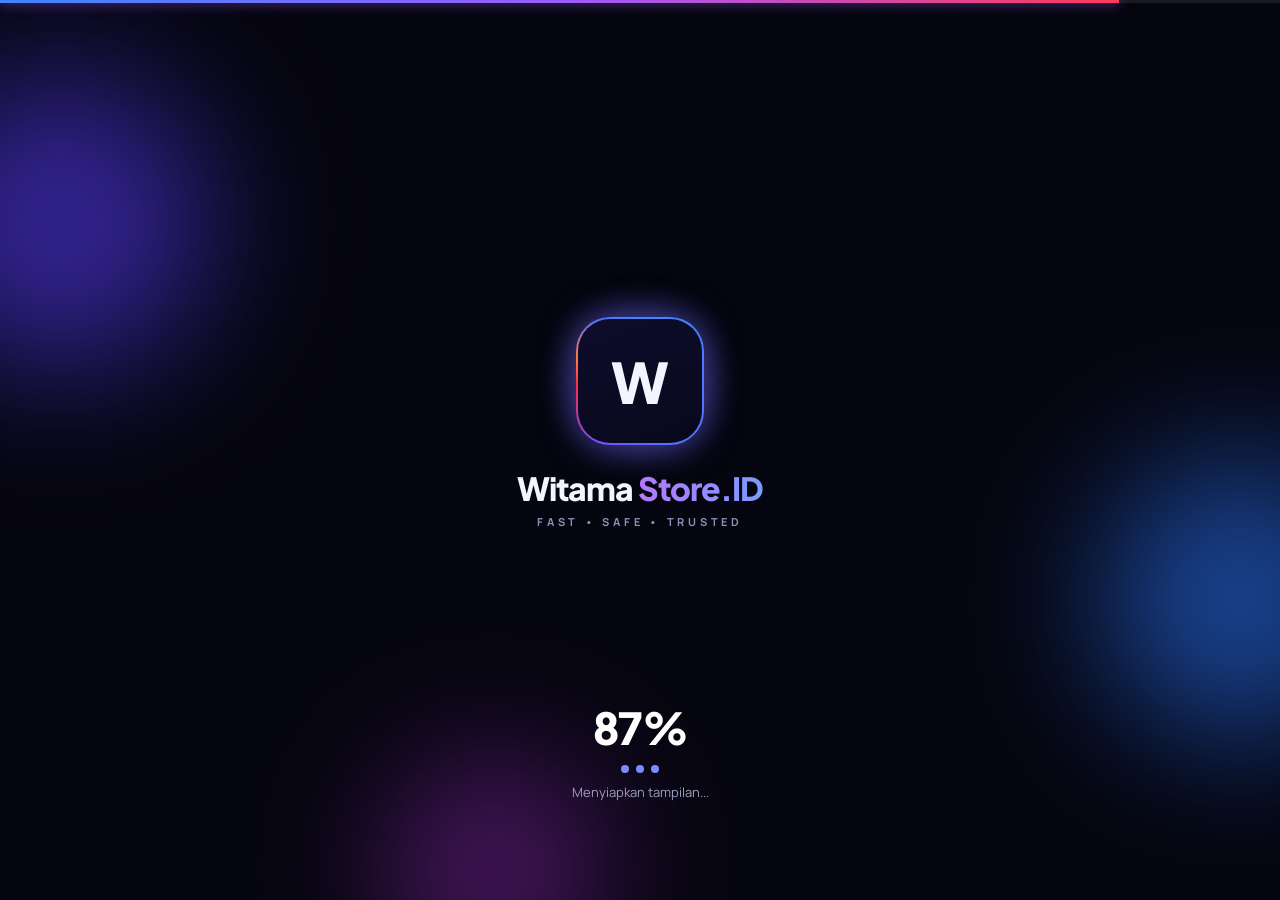
==== commit 25979a7c: "Add files via upload" ====
--- a/index.html
+++ b/index.html
@@ -3,13 +3,12 @@
 <title>Witama Store.ID — Katalog</title>
 <link rel="preconnect" href="https://fonts.googleapis.com"><link rel="preconnect" href="https://fonts.gstatic.com" crossorigin>
 <link href="https://fonts.googleapis.com/css2?family=Manrope:wght@400;500;600;700;800&family=Plus+Jakarta+Sans:wght@600;700;800&display=swap" rel="stylesheet">
-<link rel="stylesheet" href="style.css?v=20261004-v16"></head>
+<link rel="stylesheet" href="style.css?v=20261004-v13"></head>
 <body class="site-page">
 <svg width="0" height="0" style="position:absolute"><defs><linearGradient id="wg" x1="0" y1="0" x2="1" y2="1"><stop offset="0" stop-color="#7a4dff"/><stop offset="1" stop-color="#3f86ff"/></linearGradient></defs><symbol id="w" viewBox="0 0 130 110"><path fill="url(#wg)" d="M6 12h30l15 58 14-38h0l14 38 15-58h30l-33 92H78L65 68 52 104H39z"/></symbol></svg>
 <div id="splash" class="splash"><span class="sp-top"><b id="spFill"></b></span><i class="blob b1"></i><i class="blob b2"></i><i class="blob b3"></i>
 <div class="sp-core"><span class="sp-glow"></span><div class="sp-logo neon" id="spLogo"><span>W</span></div><h2 id="spBrand">Witama <i>Store.ID</i></h2><p class="sp-tag">FAST • SAFE • TRUSTED</p></div>
 <div class="sp-foot"><b id="spPct">0%</b><div class="dots"><i></i><i></i><i></i></div><span id="spText">Menyiapkan tampilan...</span></div></div>
-<script>setTimeout(function(){var s=document.getElementById("splash");if(s&&!s.classList.contains("out")){s.classList.add("out");setTimeout(function(){s.remove();},900);}},4200);</script>
 <div id="wall" class="wall"></div>
 <div class="app">
 <!-- BERANDA -->
@@ -31,5 +30,5 @@
 </section>
 <footer class="foot">© <span id="yr"></span> <b id="footBrand">Witama Store.ID</b>. All rights reserved.</footer>
 </div>
-<script src="data.js?v=20261004-v16"></script><script src="script.js?v=20261004-v16"></script>
+<script src="data.js?v=20261004-v13"></script><script src="script.js?v=20261004-v13"></script>
 </body></html>
--- a/style.css
+++ b/style.css
@@ -103,8 +103,3 @@
 .card .ci img{width:100%;height:100%;object-fit:cover}.card .ci svg{width:44%}
 .card .ci:after{content:"";position:absolute;inset:0;background:linear-gradient(180deg,transparent 48%,rgba(4,4,20,.88))}
 .card b{position:absolute;left:14px;right:58px;bottom:14px;z-index:2;padding:0;font-size:14px;line-height:1.25;text-shadow:0 2px 10px rgba(0,0,0,.8)}.card .go{z-index:2}
-
-/* v16 stability: never block the catalog because a remote image/API is slow */
-.sp-logo:empty,.brand-logo:empty{background:linear-gradient(135deg,#15132f,#09091b);}
-.sp-logo img,.brand-logo img{display:block;width:100%;height:100%;object-fit:cover;}
-@media (prefers-reduced-motion:reduce){.splash{transition:none}}
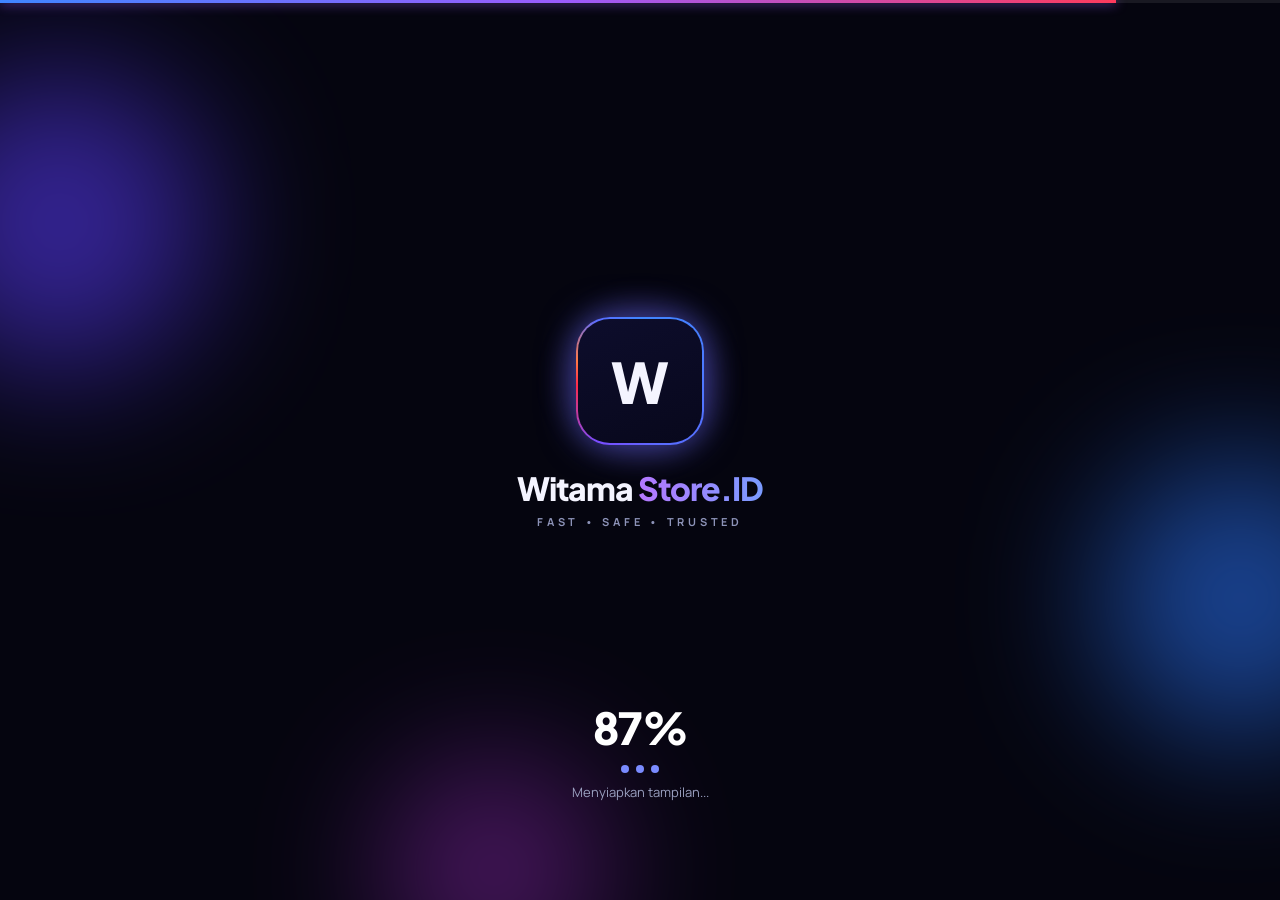
==== commit 05b27f03: "Add files via upload" ====
--- a/index.html
+++ b/index.html
@@ -3,7 +3,7 @@
 <title>Witama Store.ID — Katalog</title>
 <link rel="preconnect" href="https://fonts.googleapis.com"><link rel="preconnect" href="https://fonts.gstatic.com" crossorigin>
 <link href="https://fonts.googleapis.com/css2?family=Manrope:wght@400;500;600;700;800&family=Plus+Jakarta+Sans:wght@600;700;800&display=swap" rel="stylesheet">
-<link rel="stylesheet" href="style.css?v=20261004-v13"></head>
+<link rel="stylesheet" href="style.css?v=20261004-v17"></head>
 <body class="site-page">
 <svg width="0" height="0" style="position:absolute"><defs><linearGradient id="wg" x1="0" y1="0" x2="1" y2="1"><stop offset="0" stop-color="#7a4dff"/><stop offset="1" stop-color="#3f86ff"/></linearGradient></defs><symbol id="w" viewBox="0 0 130 110"><path fill="url(#wg)" d="M6 12h30l15 58 14-38h0l14 38 15-58h30l-33 92H78L65 68 52 104H39z"/></symbol></svg>
 <div id="splash" class="splash"><span class="sp-top"><b id="spFill"></b></span><i class="blob b1"></i><i class="blob b2"></i><i class="blob b3"></i>
@@ -30,5 +30,5 @@
 </section>
 <footer class="foot">© <span id="yr"></span> <b id="footBrand">Witama Store.ID</b>. All rights reserved.</footer>
 </div>
-<script src="data.js?v=20261004-v13"></script><script src="script.js?v=20261004-v13"></script>
+<script src="data.js?v=20261004-v17"></script><script src="script.js?v=20261004-v17"></script>
 </body></html>
--- a/style.css
+++ b/style.css
@@ -103,3 +103,33 @@
 .card .ci img{width:100%;height:100%;object-fit:cover}.card .ci svg{width:44%}
 .card .ci:after{content:"";position:absolute;inset:0;background:linear-gradient(180deg,transparent 48%,rgba(4,4,20,.88))}
 .card b{position:absolute;left:14px;right:58px;bottom:14px;z-index:2;padding:0;font-size:14px;line-height:1.25;text-shadow:0 2px 10px rgba(0,0,0,.8)}.card .go{z-index:2}
+/* kartu: poster di atas, judul di strip bawah (tidak menimpa gambar) */
+.grid2 .card{display:grid;grid-template-columns:minmax(0,1fr) auto;grid-template-rows:auto 1fr;aspect-ratio:auto;padding:0}
+.card .ci{position:relative;inset:auto;grid-column:1/-1;width:100%;height:auto;aspect-ratio:4/5;border-radius:20px 20px 0 0}.card .ci:after{display:none}
+.card b{position:static;align-self:center;padding:12px 4px 12px 14px;font-size:13.5px;line-height:1.3;text-shadow:none;display:-webkit-box;-webkit-line-clamp:2;-webkit-box-orient:vertical;overflow:hidden}
+.card .go{position:static;align-self:center;width:32px;height:32px;margin:0 12px 0 6px}
+.card b{margin:12px 4px 12px 14px;padding:0;font-size:13px}
+.card b{margin:10px 2px 10px 12px;font-size:12.5px;line-height:1.25;-webkit-line-clamp:3}
+.card .go{width:28px;height:28px;margin:0 10px 0 4px;font-size:12px}
+/* kartu memanjang: foto kotak kiri, judul, panah kanan */
+@keyframes swayWide{0%,100%{transform:rotate(-1.4deg) translateY(0)}50%{transform:rotate(1.4deg) translateY(-6px)}}
+.grid2{grid-template-columns:minmax(0,1fr);gap:16px}
+.grid2 .card{display:flex;flex-direction:row;align-items:center;gap:14px;padding:12px;aspect-ratio:auto;min-height:0;border-radius:24px;animation:spin 3.2s linear infinite,swayWide 3.2s ease-in-out infinite}
+.card .ci{position:relative;inset:auto;flex:none;width:92px;height:92px;aspect-ratio:1/1;border-radius:18px}
+.card b{flex:1;min-width:0;margin:0;padding:0;font-size:16px;line-height:1.3;-webkit-line-clamp:2}
+.card .go{flex:none;width:36px;height:36px;margin:0;font-size:15px}
+@media (prefers-reduced-motion:reduce){.grid2 .card{animation:spin 3.2s linear infinite}}
+
+/* v17: kartu 1 baris + label + wallpaper kartu, font deskripsi */
+.card.neon{background:var(--cardbg,linear-gradient(160deg,#0d0d2c,#08081c) padding-box),linear-gradient(160deg,#0d0d2c,#08081c) padding-box,var(--run) border-box;box-shadow:0 0 22px rgba(90,100,255,.35)}
+.card.neon:before{display:none}
+.grid2 .card{gap:12px;padding:12px}.card .ci{width:84px;height:84px;border-radius:18px}
+.ct{flex:1;min-width:0;display:flex;flex-direction:column;align-items:flex-start;gap:7px}
+.card b{display:block;width:100%;flex:none;white-space:nowrap;overflow:hidden;text-overflow:ellipsis;-webkit-line-clamp:unset;font-size:16px;text-shadow:0 2px 10px rgba(0,0,0,.65)}
+.lab{max-width:100%;overflow:hidden;text-overflow:ellipsis;white-space:nowrap;font:700 10px var(--font);font-style:normal;letter-spacing:.05em;padding:4px 10px;border-radius:99px;color:#d6c8ff;background:rgba(20,16,60,.55);border:1px solid rgba(170,140,255,.45)}
+.home-desc{font-style:italic;font-weight:700}
+.dd{font-style:italic}.dd .d-intro{font-weight:700}.dd .d-sub{font-weight:800}.dd .d-item b{font-weight:800}.dd .d-item small{font-weight:600}
+/* admin kartu */
+.chips{display:grid;grid-template-columns:repeat(3,minmax(0,1fr));gap:8px;margin-top:8px}.chip{border:2px solid transparent;border-radius:14px;background:none;padding:3px;text-align:center;color:#c7cae6;font-size:11px}.chip i{display:block;height:50px;border-radius:11px;border:1px solid rgba(130,130,255,.3);margin-bottom:4px}.chip.on{border-color:#8a5cff;box-shadow:0 0 14px rgba(138,92,255,.45)}
+.prev{margin-top:8px;animation:spin 3.2s linear infinite!important}
+.lab{font-size:9.5px;letter-spacing:.02em;padding:4px 9px}
